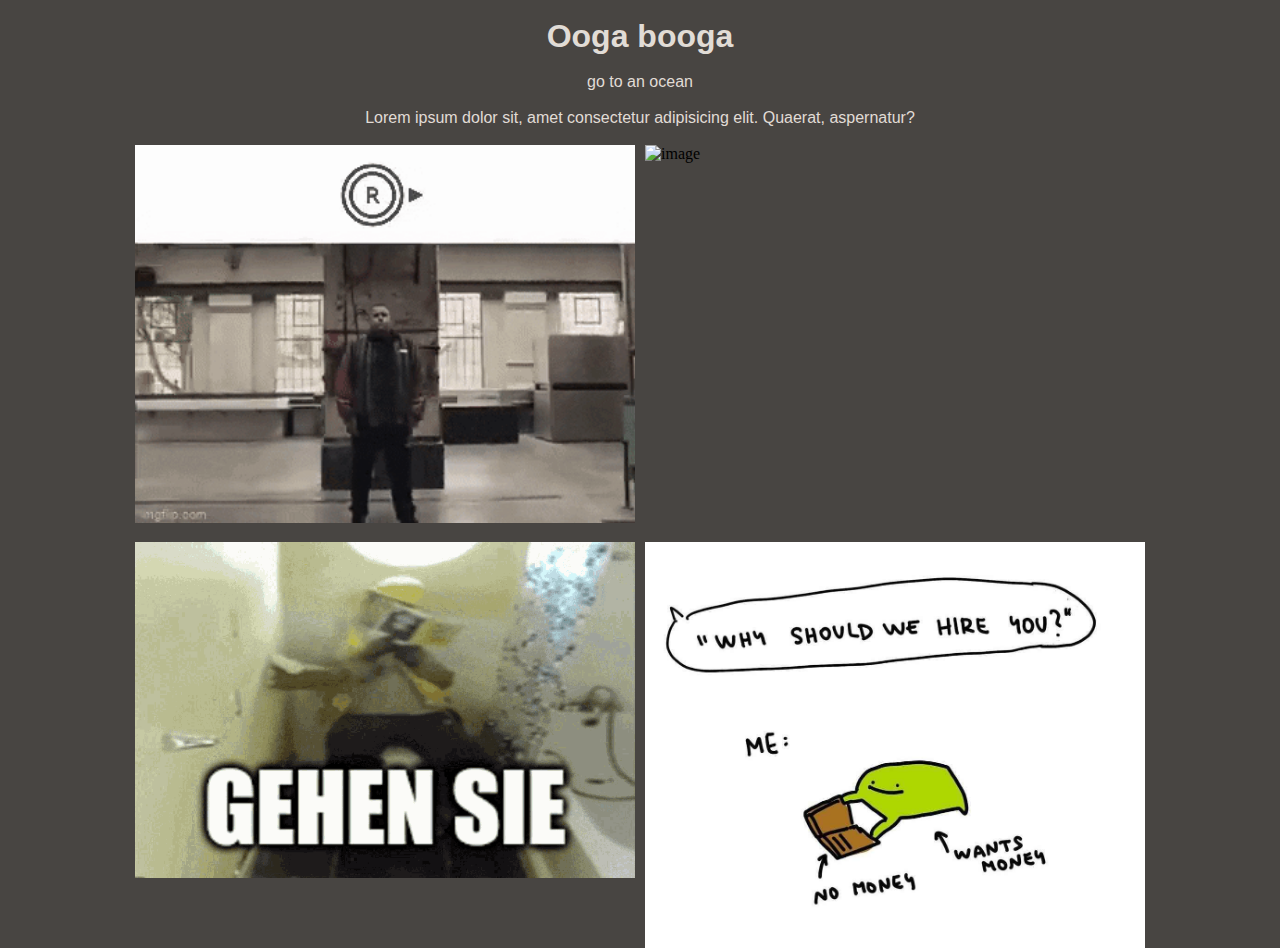
==== index.html @ cce78b86 "yes yes" ====
<!DOCTYPE html>
<html lang="en">

<head>
    <meta charset="UTF-8">
    <meta name="viewport" content="width=device-width, initial-scale=1.0">
    <title>Pornhub.com</title>
    <link rel="stylesheet" href="style.css">
</head>

<body>
    <div class="headingDaddy">
        <h1 class="heading">Ooga booga</h1>
    </div>
    <div class="loremDaddy">
        <p class="lorem">go to an ocean</p>
        <p class="lorem">Lorem ipsum dolor sit, amet consectetur adipisicing elit. Quaerat, aspernatur?</p>
    </div>
    </div>
    <div class="image">
        <img src="img/left.gif" alt="image2" width="500">
        <img src="https://leomcnti.github.io/Lektion_4/gif-reverse.gif" alt="image" width="500">
        <img src="img/gehen-sie-bye.gif" alt="image" width="500">
        <img src="img/hire-me.png" alt="image" width="500">
    </div>
</body>

</html>
---- style.css ----
* {
    margin          : 0;
    padding         : 0;
    background-color: hsl(30, 4%, 27%);
    margin-top      : 1vh;
}

.heading {
    margin-top     : 10vh auto;
    color          : hsl(33, 15%, 86%);
    font-family    : "Trebuchet MS", "Lucida Sans Unicode", "Lucida Grande", "Lucida Sans", Arial, sans-serif;
    display        : flex;
    justify-content: center;
    align-items    : center;
    text-align     : center;
}

.lorem {
    margin-top     : 2vh;
    color          : hsl(33, 15%, 86%);
    font-family    : "Trebuchet MS", "Lucida Sans Unicode", "Lucida Grande", "Lucida Sans", Arial, sans-serif;
    display        : flex;
    justify-content: center;
    align-items    : center;
    text-align     : center;
}

.image {
    display        : flex;
    flex-flow      : row wrap;
    justify-content: center;
    align-items    : flex-start;
    align-content  : flex-start;
    gap            : 10px 10px;
}
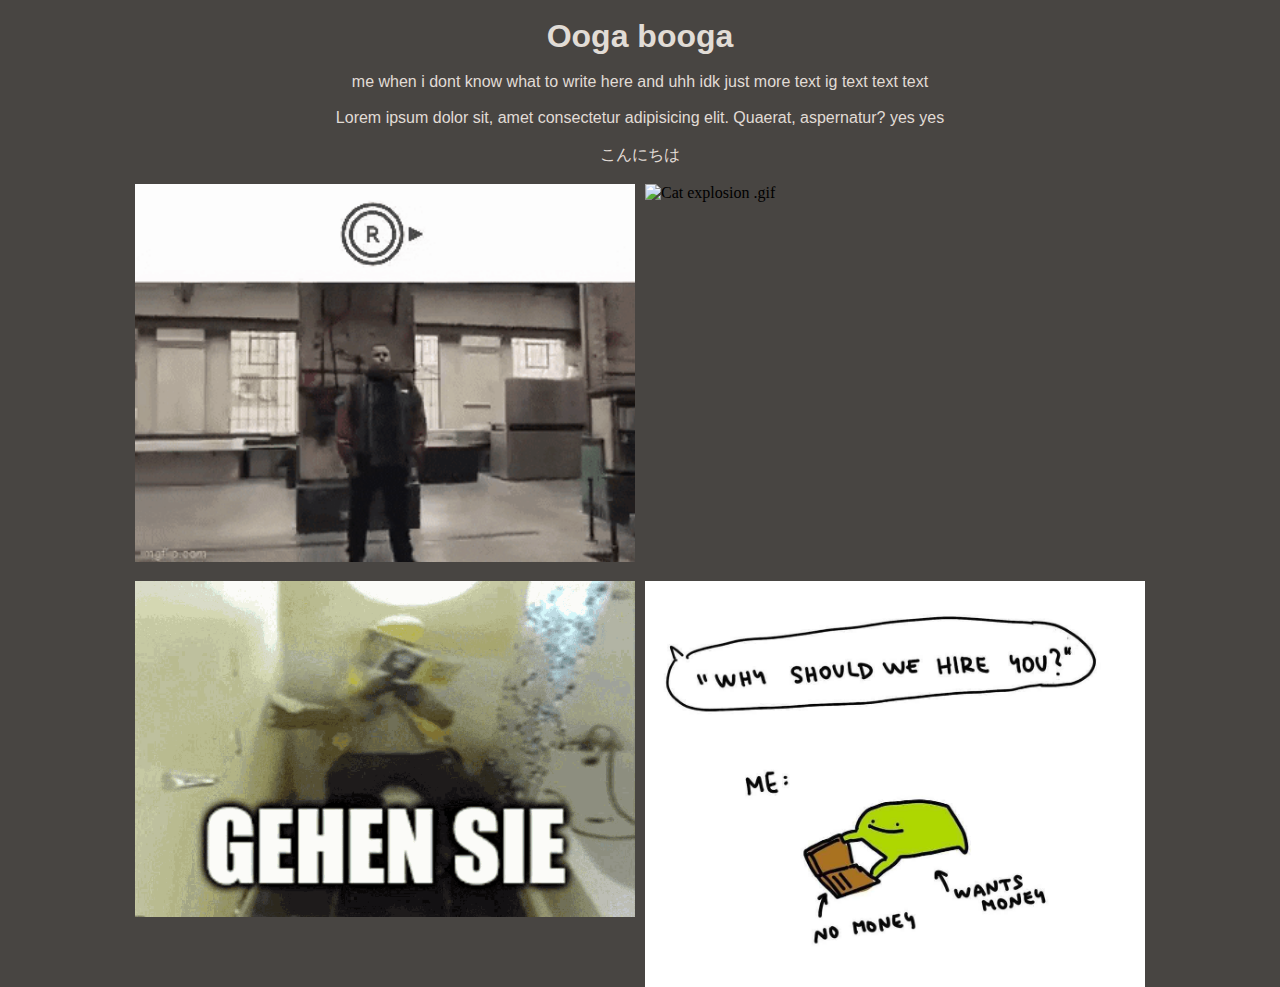
==== commit 1a578ac3: "failed gradiant test" ====
--- a/index.html
+++ b/index.html
@@ -12,16 +12,18 @@
     <div class="headingDaddy">
         <h1 class="heading">Ooga booga</h1>
     </div>
+
     <div class="loremDaddy">
-        <p class="lorem">go to an ocean</p>
-        <p class="lorem">Lorem ipsum dolor sit, amet consectetur adipisicing elit. Quaerat, aspernatur?</p>
+        <p class="lorem">me when i dont know what to write here and uhh idk just more text ig text text text</p>
+        <p class="lorem">Lorem ipsum dolor sit, amet consectetur adipisicing elit. Quaerat, aspernatur? yes yes</p>
+        <p class="lorem">こんにちは</p>
     </div>
-    </div>
+    <div class="background"></div>
     <div class="image">
-        <img src="img/left.gif" alt="image2" width="500">
-        <img src="https://leomcnti.github.io/Lektion_4/gif-reverse.gif" alt="image" width="500">
-        <img src="img/gehen-sie-bye.gif" alt="image" width="500">
-        <img src="img/hire-me.png" alt="image" width="500">
+        <img src="img/left.gif" alt="Im on human after all .gif" width="500">
+        <img src="https://leomcnti.github.io/Lektion_4/gif-reverse.gif" alt="Cat explosion .gif" width="500">
+        <img src="img/gehen-sie-bye.gif" alt="bitte gehen sie .gif" width="500">
+        <img src="img/hire-me.png" alt="hire me .png" width="500">
     </div>
 </body>
 
--- a/style.css
+++ b/style.css
@@ -3,6 +3,11 @@
     padding         : 0;
     background-color: hsl(30, 4%, 27%);
     margin-top      : 1vh;
+}
+
+.background {
+    position: absolute;
+    height: 100dvh;
 }
 
 .heading {
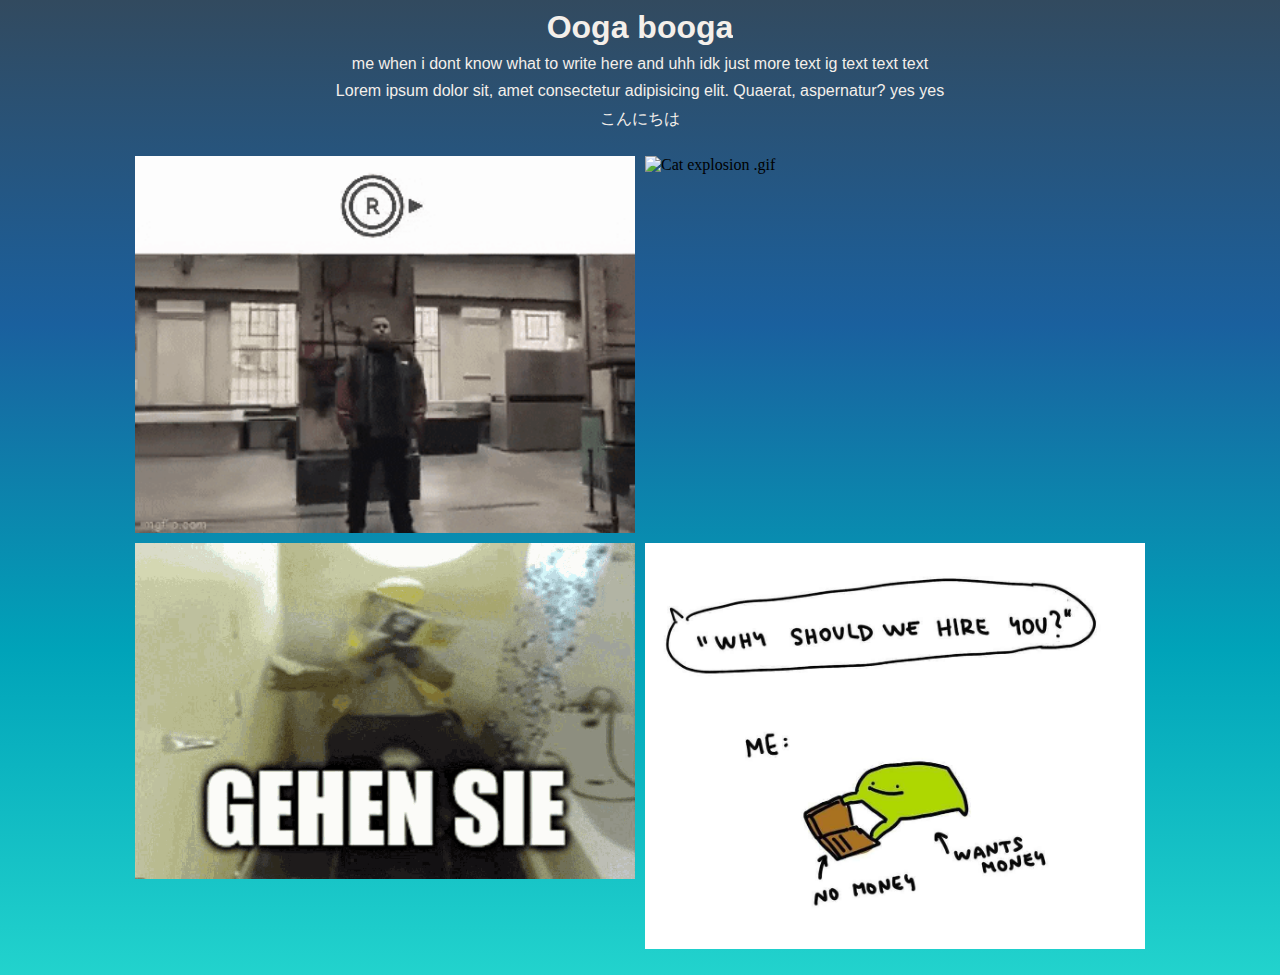
==== commit 62d526cd: "hover effect test" ====
--- a/index.html
+++ b/index.html
@@ -9,21 +9,21 @@
 </head>
 
 <body>
-    <div class="headingDaddy">
-        <h1 class="heading">Ooga booga</h1>
-    </div>
-
-    <div class="loremDaddy">
+    <div class="background">
+        <div class="heading">
+            <h1></h1>
+            <h1>Ooga booga</h1>
+            <h1></h1>
+        </div>
         <p class="lorem">me when i dont know what to write here and uhh idk just more text ig text text text</p>
         <p class="lorem">Lorem ipsum dolor sit, amet consectetur adipisicing elit. Quaerat, aspernatur? yes yes</p>
         <p class="lorem">こんにちは</p>
-    </div>
-    <div class="background"></div>
-    <div class="image">
-        <img src="img/left.gif" alt="Im on human after all .gif" width="500">
-        <img src="https://leomcnti.github.io/Lektion_4/gif-reverse.gif" alt="Cat explosion .gif" width="500">
-        <img src="img/gehen-sie-bye.gif" alt="bitte gehen sie .gif" width="500">
-        <img src="img/hire-me.png" alt="hire me .png" width="500">
+        <div class="image">
+            <img src="img/left.gif" alt="Im on human after all .gif" width="500">
+            <img src="https://leomcnti.github.io/Lektion_4/gif-reverse.gif" alt="Cat explosion .gif" width="500">
+            <img src="img/gehen-sie-bye.gif" alt="bitte gehen sie .gif" width="500">
+            <img src="img/hire-me.png" alt="hire me .png" width="500">
+        </div>
     </div>
 </body>
 
--- a/style.css
+++ b/style.css
@@ -1,33 +1,52 @@
+::-webkit-scrollbar {
+    width: 0;
+}
+
 * {
-    margin          : 0;
-    padding         : 0;
-    background-color: hsl(30, 4%, 27%);
-    margin-top      : 1vh;
+    margin    : 0;
+    padding   : 0;
+    margin-top: 0vh;
+    overflow-x: hidden;
 }
 
 .background {
-    position: absolute;
-    height: 100dvh;
+    position        : relative;
+    height          : 100%;
+    width           : 100vw;
+    background-color: #1a609e;
+    background-image: linear-gradient(#324a5f, #1a609e, #00a3b9, #22d3cd);
 }
 
 .heading {
-    margin-top     : 10vh auto;
-    color          : hsl(33, 15%, 86%);
+    display        : flex;
+    flex-flow      : row wrap;
+    justify-content: center;
+    align-items    : flex-start;
+    align-content  : flex-start;
+    text-align     : center;
+    margin-top     : 1vh;
+    color          : #F4EFEA;
     font-family    : "Trebuchet MS", "Lucida Sans Unicode", "Lucida Grande", "Lucida Sans", Arial, sans-serif;
-    display        : flex;
-    justify-content: center;
-    align-items    : center;
-    text-align     : center;
+    row-gap        : 10px;
+}
+
+.heading:hover {
+    color           : red;
+    background-color: chartreuse;
+    transition      : 300ms;
 }
 
 .lorem {
-    margin-top     : 2vh;
-    color          : hsl(33, 15%, 86%);
+    display        : flex;
+    flex-flow      : row wrap;
+    justify-content: center;
+    align-items    : flex-start;
+    align-content  : flex-start;
+    text-align     : center;
+    margin-top     : 1vh;
+    color          : #F4EFEA;
     font-family    : "Trebuchet MS", "Lucida Sans Unicode", "Lucida Grande", "Lucida Sans", Arial, sans-serif;
-    display        : flex;
-    justify-content: center;
-    align-items    : center;
-    text-align     : center;
+    row-gap        : 10px;
 }
 
 .image {
@@ -37,4 +56,5 @@
     align-items    : flex-start;
     align-content  : flex-start;
     gap            : 10px 10px;
+    margin         : 2%;
 }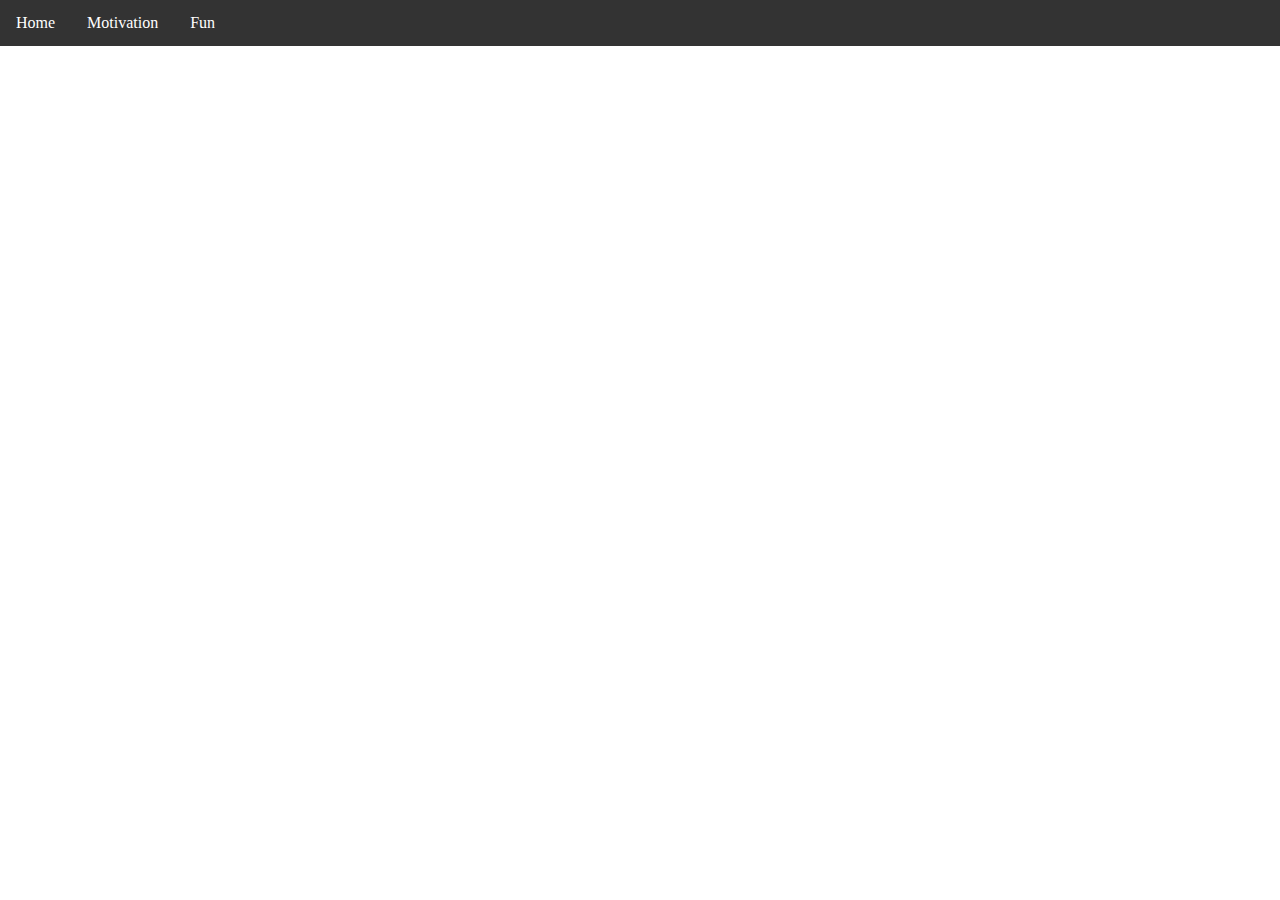
==== commit 2cf1586e: "added titles for home and motivation" ====
--- a/index.html
+++ b/index.html
@@ -4,27 +4,22 @@
 <head>
     <meta charset="UTF-8">
     <meta name="viewport" content="width=device-width, initial-scale=1.0">
-    <title>Pornhub.com</title>
+    <title>Home</title>
     <link rel="stylesheet" href="style.css">
 </head>
 
 <body>
-    <div class="background">
-        <div class="heading">
-            <h1></h1>
-            <h1>Ooga booga</h1>
-            <h1></h1>
-        </div>
-        <p class="lorem">me when i dont know what to write here and uhh idk just more text ig text text text</p>
-        <p class="lorem">Lorem ipsum dolor sit, amet consectetur adipisicing elit. Quaerat, aspernatur? yes yes</p>
-        <p class="lorem">こんにちは</p>
-        <div class="image">
-            <img src="img/left.gif" alt="Im on human after all .gif" width="500">
-            <img src="https://leomcnti.github.io/Lektion_4/gif-reverse.gif" alt="Cat explosion .gif" width="500">
-            <img src="img/gehen-sie-bye.gif" alt="bitte gehen sie .gif" width="500">
-            <img src="img/hire-me.png" alt="hire me .png" width="500">
-        </div>
-    </div>
+    <ul>
+        <li>
+            <a href="index.html">Home</a>
+        </li>
+        <li>
+            <a href="motivation.html">Motivation</a>
+        </li>
+        <li>
+            <a href="fun.html">Fun</a>
+        </li>
+    </ul>
 </body>
 
 </html>--- a/style.css
+++ b/style.css
@@ -31,9 +31,9 @@
 }
 
 .heading:hover {
-    color           : red;
-    background-color: chartreuse;
-    transition      : 300ms;
+    color              : red;
+    /* background-color: chartreuse; */
+    transition         : 300ms;
 }
 
 .lorem {
@@ -57,4 +57,30 @@
     align-content  : flex-start;
     gap            : 10px 10px;
     margin         : 2%;
+}
+
+ul {
+    list-style-type : none;
+    margin          : 0;
+    padding         : 0;
+    overflow        : hidden;
+    background-color: #333;
+}
+
+li {
+    float: left;
+}
+
+li a {
+    display            : block;
+    color              : white;
+    text-align         : center;
+    padding            : 14px 16px;
+    text-decoration    : none;
+    transition-duration: 200ms;
+}
+
+li navbar:hover {
+    background-color   : #111;
+    transition-duration: 200ms;
 }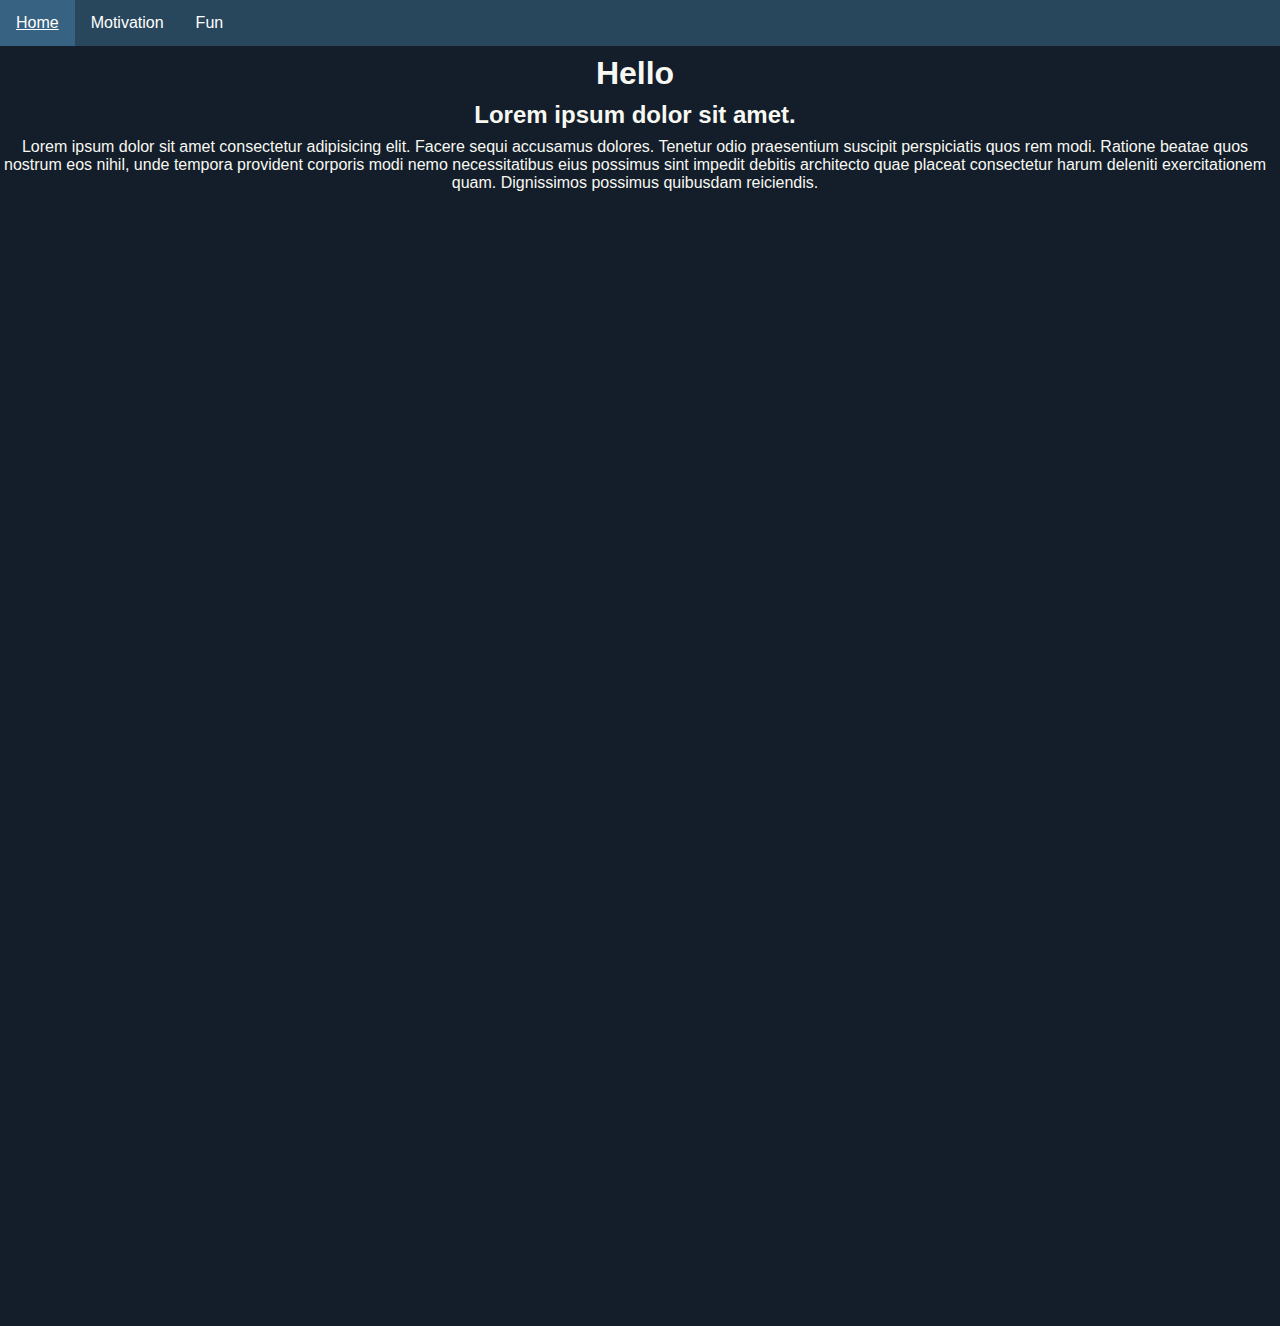
==== commit cb85c68a: "fixed navbar animations, fixed color gradient top color (darkest) to be darker and mainly more satur" ====
--- a/index.html
+++ b/index.html
@@ -20,6 +20,14 @@
             <a href="fun.html">Fun</a>
         </li>
     </ul>
+    <div class="background-dark">
+        <h1 class="lorem">Hello</h1>
+        <h2 class="lorem">Lorem ipsum dolor sit amet.</h2>
+        <p class="lorem">Lorem ipsum dolor sit amet consectetur adipisicing elit. Facere sequi accusamus dolores.
+            Tenetur odio praesentium suscipit perspiciatis quos rem modi. Ratione beatae quos nostrum eos nihil, unde
+            tempora provident corporis modi nemo necessitatibus eius possimus sint impedit debitis architecto quae
+            placeat consectetur harum deleniti exercitationem quam. Dignissimos possimus quibusdam reiciendis.</p>
+    </div>
 </body>
 
 </html>--- a/style.css
+++ b/style.css
@@ -13,8 +13,8 @@
     position        : relative;
     height          : 100%;
     width           : 100vw;
-    background-color: #1a609e;
-    background-image: linear-gradient(#324a5f, #1a609e, #00a3b9, #22d3cd);
+    background-color: #131e2a;
+    background-image: linear-gradient(#183651, #1a609e, #00a3b9, #22d3cd);
 }
 
 .heading {
@@ -43,8 +43,9 @@
     align-items    : flex-start;
     align-content  : flex-start;
     text-align     : center;
+    margin-right   : 10px;
     margin-top     : 1vh;
-    color          : #F4EFEA;
+    color          : #F8F8F2;
     font-family    : "Trebuchet MS", "Lucida Sans Unicode", "Lucida Grande", "Lucida Sans", Arial, sans-serif;
     row-gap        : 10px;
 }
@@ -64,7 +65,7 @@
     margin          : 0;
     padding         : 0;
     overflow        : hidden;
-    background-color: #333;
+    background-color: #28475d;
 }
 
 li {
@@ -73,14 +74,33 @@
 
 li a {
     display            : block;
-    color              : white;
+    color              : #ffffff;
     text-align         : center;
     padding            : 14px 16px;
     text-decoration    : none;
     transition-duration: 200ms;
+    font-family        : "Trebuchet MS", "Lucida Sans Unicode", "Lucida Grande", "Lucida Sans", Arial, sans-serif;
 }
 
-li navbar:hover {
-    background-color   : #111;
+li a:hover {
+    background-color   : #376281;
     transition-duration: 200ms;
+    color           : white;
+    text-decoration    : underline;
+}
+
+.motivation {
+    width          : 50%;
+    margin         : 25%;
+    margin-top     : 5%;
+    margin-bottom  : 0%;
+    border         : 9px double white;
+    /* border-style: ridge; */
+}
+
+.background-dark {
+    position        : relative;
+    height          : 100vw;
+    width           : 100vw;
+    background-color: #131e2a;
 }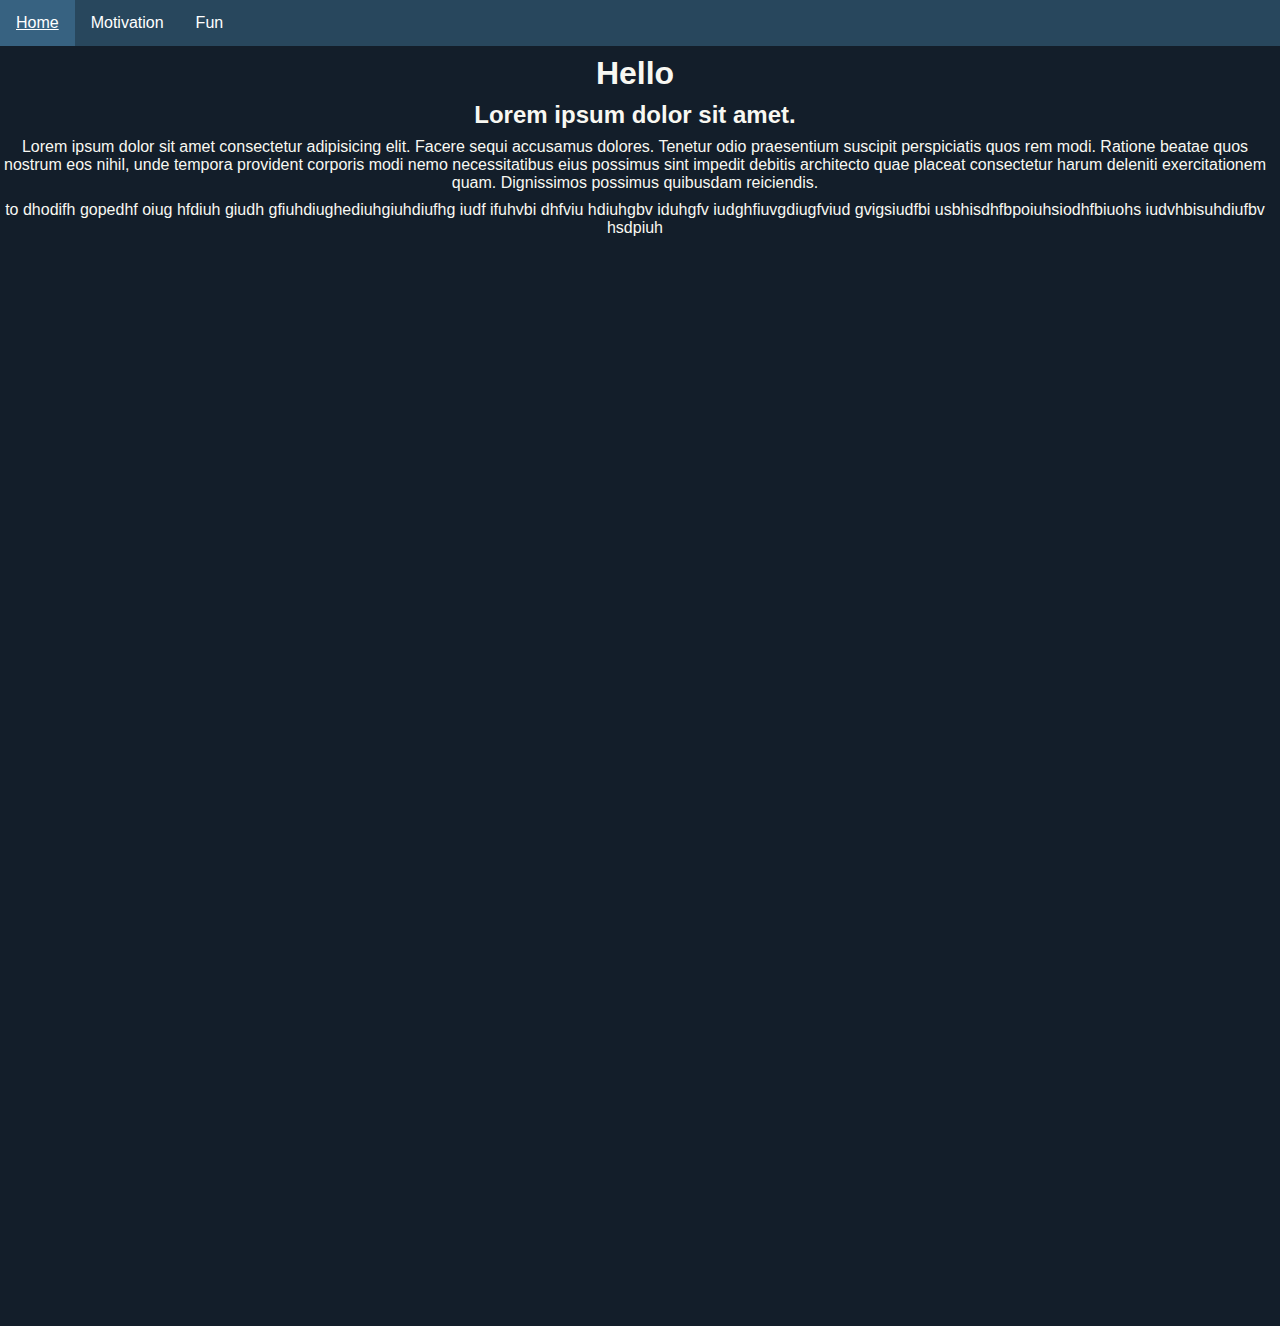
==== commit a2af4002: "added more text to home" ====
--- a/index.html
+++ b/index.html
@@ -27,6 +27,8 @@
             Tenetur odio praesentium suscipit perspiciatis quos rem modi. Ratione beatae quos nostrum eos nihil, unde
             tempora provident corporis modi nemo necessitatibus eius possimus sint impedit debitis architecto quae
             placeat consectetur harum deleniti exercitationem quam. Dignissimos possimus quibusdam reiciendis.</p>
+        <p class="lorem">to dhodifh gopedhf oiug hfdiuh giudh gfiuhdiughediuhgiuhdiufhg iudf ifuhvbi dhfviu hdiuhgbv
+            iduhgfv iudghfiuvgdiugfviud gvigsiudfbi usbhisdhfbpoiuhsiodhfbiuohs iudvhbisuhdiufbv hsdpiuh</p>
     </div>
 </body>
 
--- a/style.css
+++ b/style.css
@@ -25,15 +25,18 @@
     align-content  : flex-start;
     text-align     : center;
     margin-top     : 1vh;
+    margin-right   : 25vw;
+    margin-left    : 25vw;
     color          : #F4EFEA;
     font-family    : "Trebuchet MS", "Lucida Sans Unicode", "Lucida Grande", "Lucida Sans", Arial, sans-serif;
     row-gap        : 10px;
+    transition     : 200ms;
 }
 
 .heading:hover {
     color              : red;
     /* background-color: chartreuse; */
-    transition         : 300ms;
+    transition         : 200ms;
 }
 
 .lorem {
@@ -58,6 +61,10 @@
     align-content  : flex-start;
     gap            : 10px 10px;
     margin         : 2%;
+}
+
+image:hover {
+    background-color: #F4EFEA;
 }
 
 ul {
@@ -85,7 +92,7 @@
 li a:hover {
     background-color   : #376281;
     transition-duration: 200ms;
-    color           : white;
+    color              : white;
     text-decoration    : underline;
 }
 
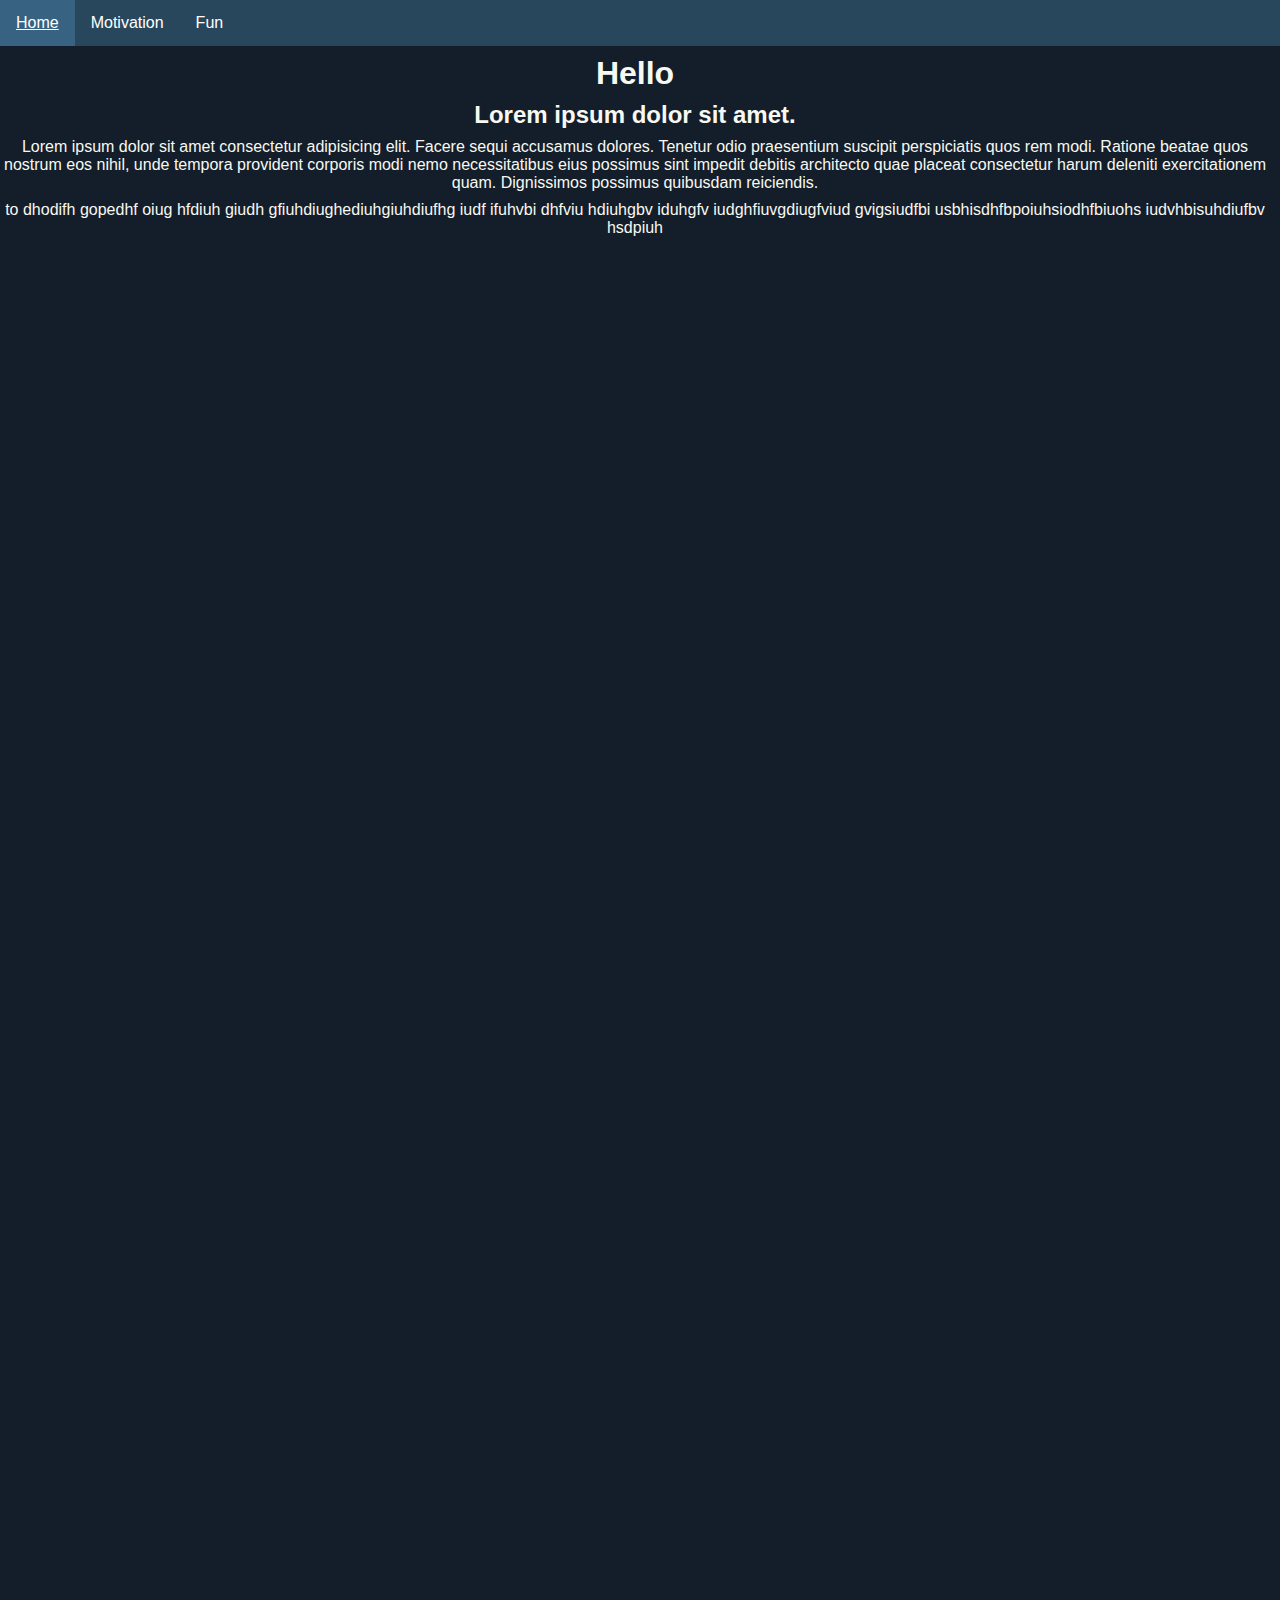
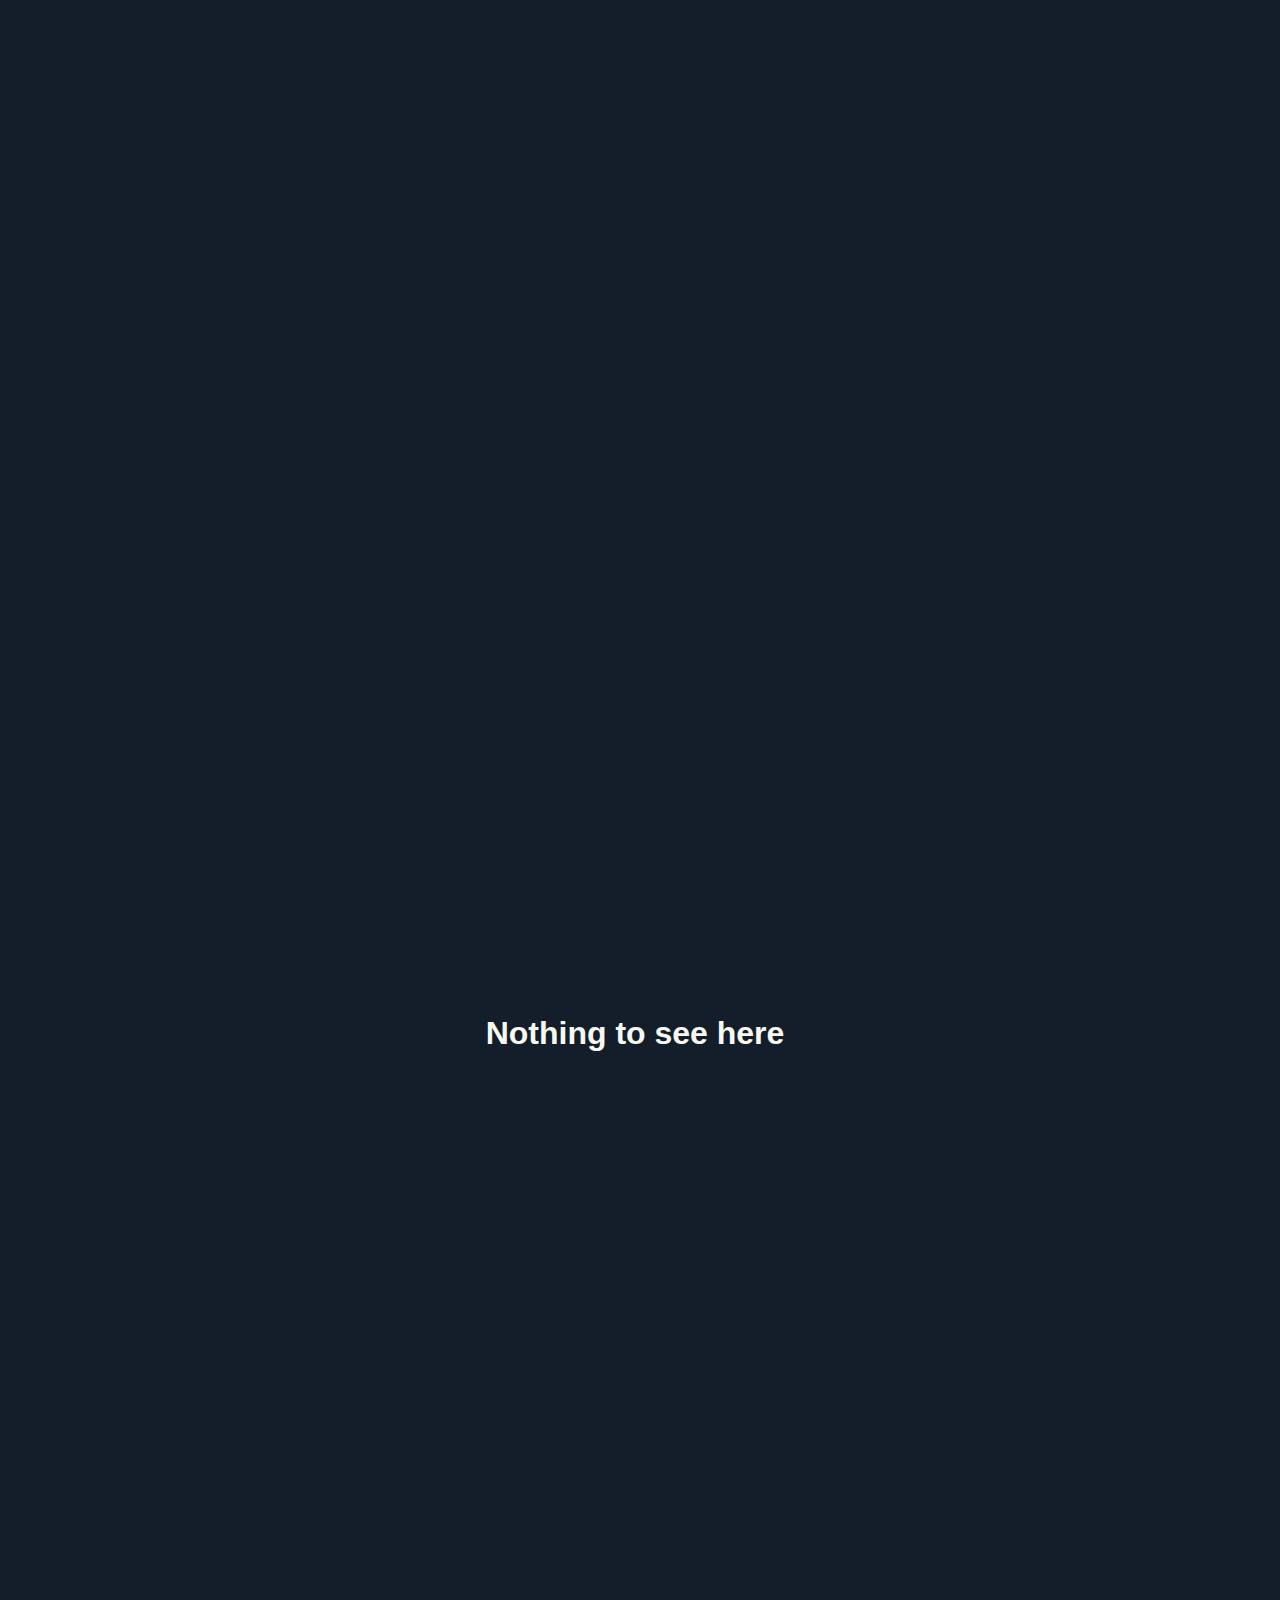
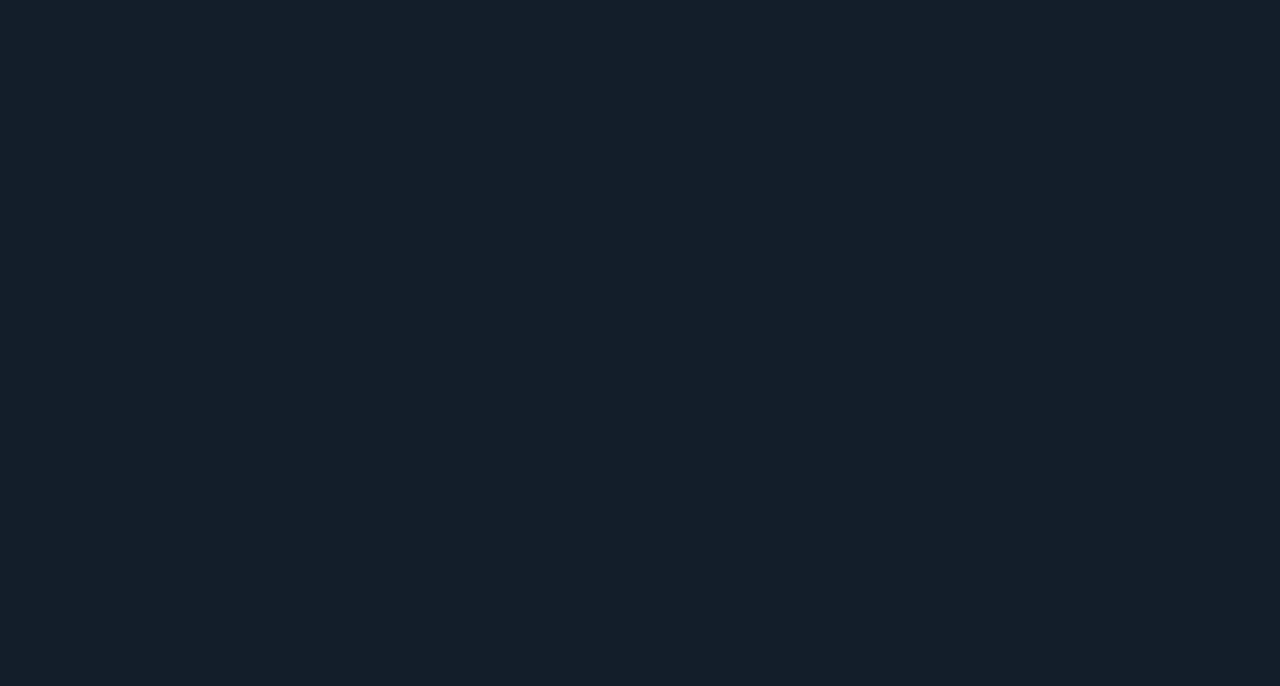
==== commit 86f67038: "added better hidden motivation" ====
--- a/index.html
+++ b/index.html
@@ -19,6 +19,7 @@
         <li>
             <a href="fun.html">Fun</a>
         </li>
+        <li><a href=""></a></li>
     </ul>
     <div class="background-dark">
         <h1 class="lorem">Hello</h1>
@@ -30,6 +31,8 @@
         <p class="lorem">to dhodifh gopedhf oiug hfdiuh giudh gfiuhdiughediuhgiuhdiufhg iudf ifuhvbi dhfviu hdiuhgbv
             iduhgfv iudghfiuvgdiugfviud gvigsiudfbi usbhisdhfbpoiuhsiodhfbiuohs iudvhbisuhdiufbv hsdpiuh</p>
     </div>
+    <a href="motivation2.html" class="background-dark"><div class="background-dark"></div></a>
+    <div class="background-dark"><h1 class="lorem">Nothing to see here</h1></div>
 </body>
 
 </html>--- a/style.css
+++ b/style.css
@@ -51,6 +51,7 @@
     color          : #F8F8F2;
     font-family    : "Trebuchet MS", "Lucida Sans Unicode", "Lucida Grande", "Lucida Sans", Arial, sans-serif;
     row-gap        : 10px;
+    text-decoration: none;
 }
 
 .image {
@@ -85,15 +86,15 @@
     text-align         : center;
     padding            : 14px 16px;
     text-decoration    : none;
+    font-family        : "Trebuchet MS", "Lucida Sans Unicode", "Lucida Grande", "Lucida Sans", Arial, sans-serif;
     transition-duration: 200ms;
-    font-family        : "Trebuchet MS", "Lucida Sans Unicode", "Lucida Grande", "Lucida Sans", Arial, sans-serif;
 }
 
 li a:hover {
     background-color   : #376281;
-    transition-duration: 200ms;
     color              : white;
     text-decoration    : underline;
+    transition-duration: 200ms;
 }
 
 .motivation {
@@ -103,6 +104,17 @@
     margin-bottom  : 0%;
     border         : 9px double white;
     /* border-style: ridge; */
+    transition-duration: 100ms;
+    transition-timing-function: ease-out;
+}
+
+.motivation:hover {
+    width          : 60%;
+    margin         : 20%;
+    margin-top     : 0%;
+    margin-bottom  : 0%;
+    transition-duration: 100ms;
+    transition-timing-function: ease-out;
 }
 
 .background-dark {
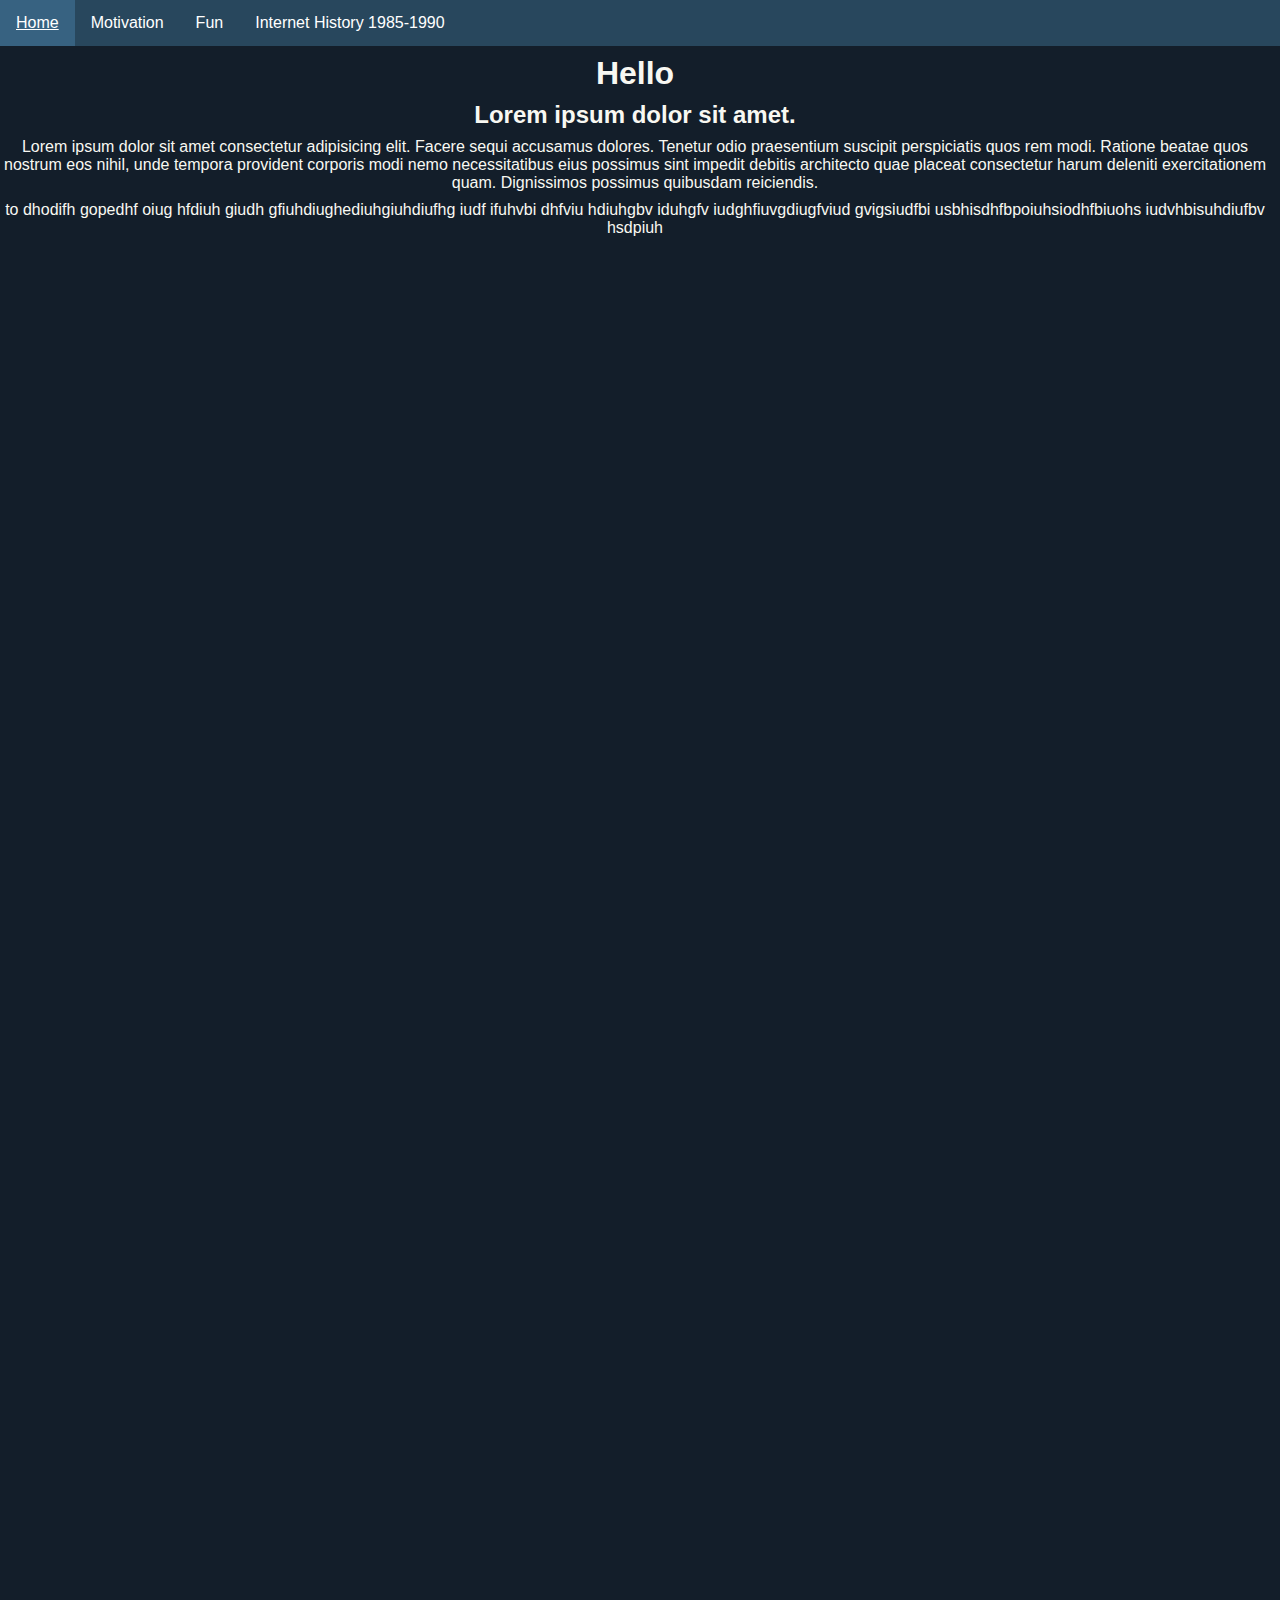
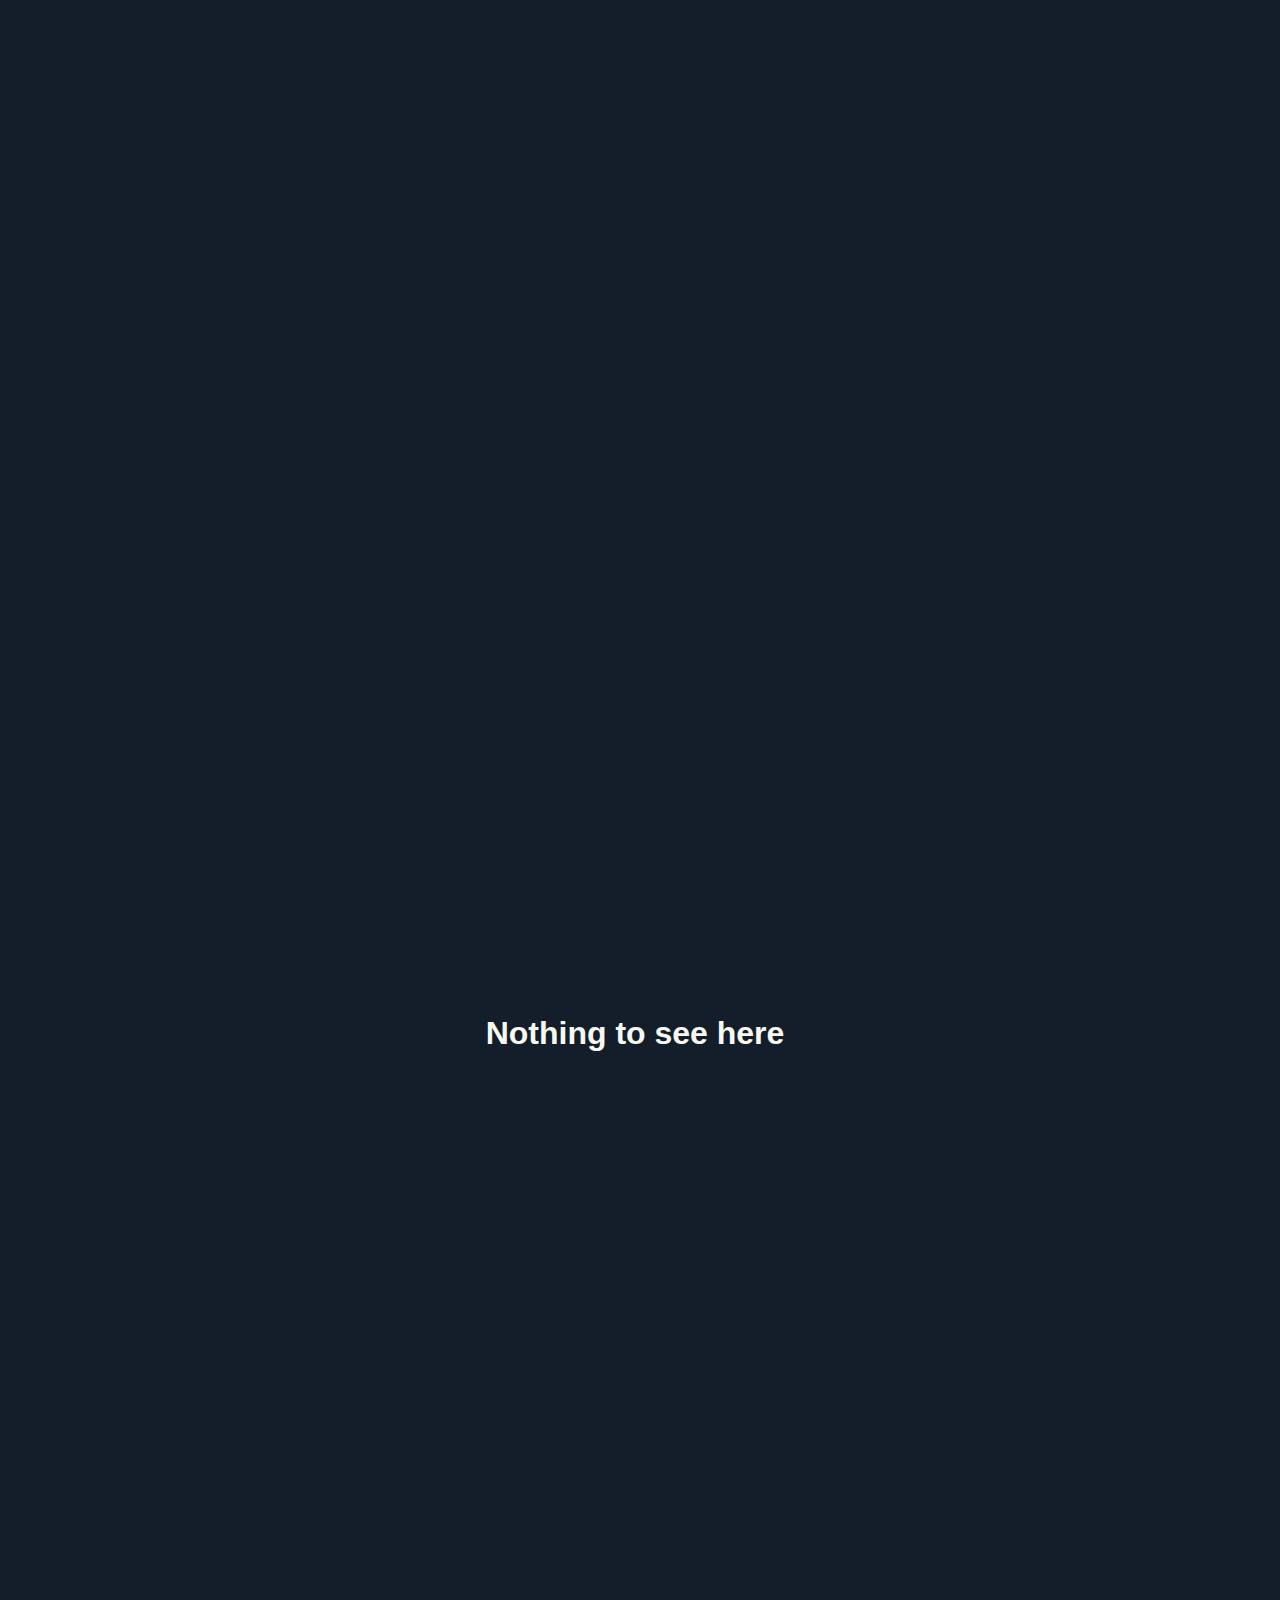
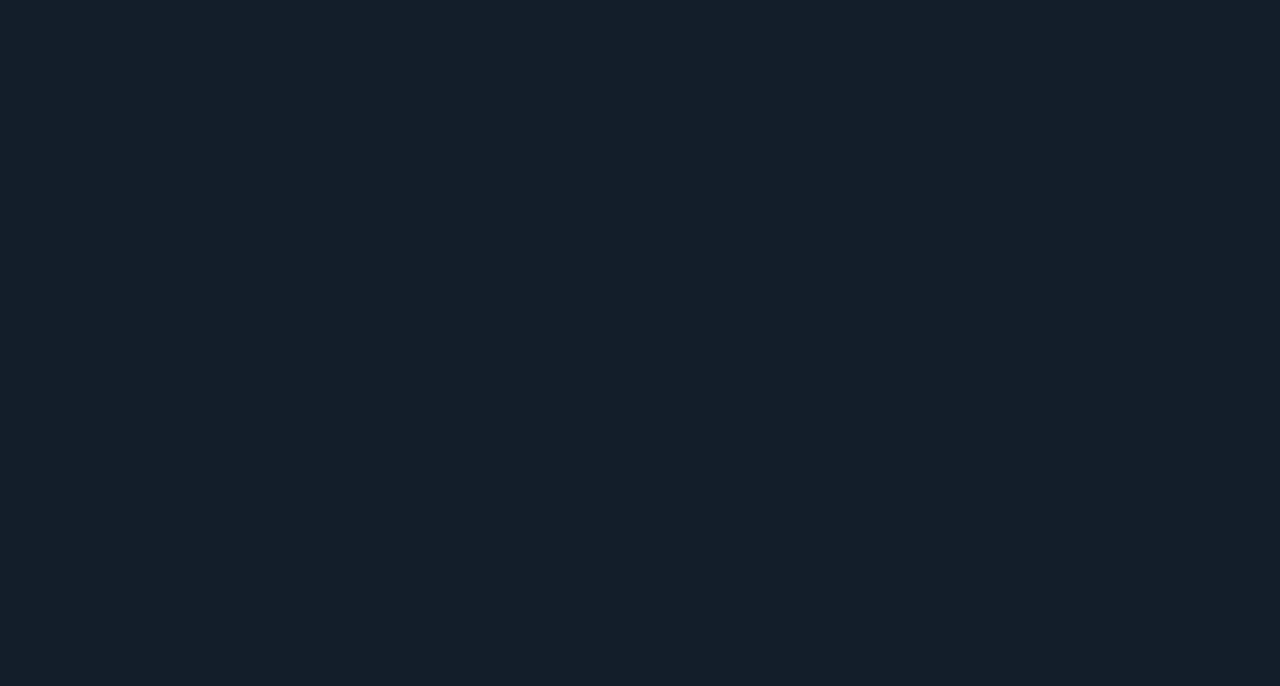
==== commit 02dd1f0b: "added link to internet history" ====
--- a/index.html
+++ b/index.html
@@ -19,7 +19,9 @@
         <li>
             <a href="fun.html">Fun</a>
         </li>
-        <li><a href=""></a></li>
+        <li>
+            <a href="https://arcticsnowyfox.github.io/Internet_History/">Internet History 1985-1990</a>
+        </li>
     </ul>
     <div class="background-dark">
         <h1 class="lorem">Hello</h1>
@@ -31,8 +33,12 @@
         <p class="lorem">to dhodifh gopedhf oiug hfdiuh giudh gfiuhdiughediuhgiuhdiufhg iudf ifuhvbi dhfviu hdiuhgbv
             iduhgfv iudghfiuvgdiugfviud gvigsiudfbi usbhisdhfbpoiuhsiodhfbiuohs iudvhbisuhdiufbv hsdpiuh</p>
     </div>
-    <a href="motivation2.html" class="background-dark"><div class="background-dark"></div></a>
-    <div class="background-dark"><h1 class="lorem">Nothing to see here</h1></div>
+    <a href="motivation2.html" class="background-dark">
+        <div class="background-dark"></div>
+    </a>
+    <div class="background-dark">
+        <h1 class="lorem">Nothing to see here</h1>
+    </div>
 </body>
 
 </html>